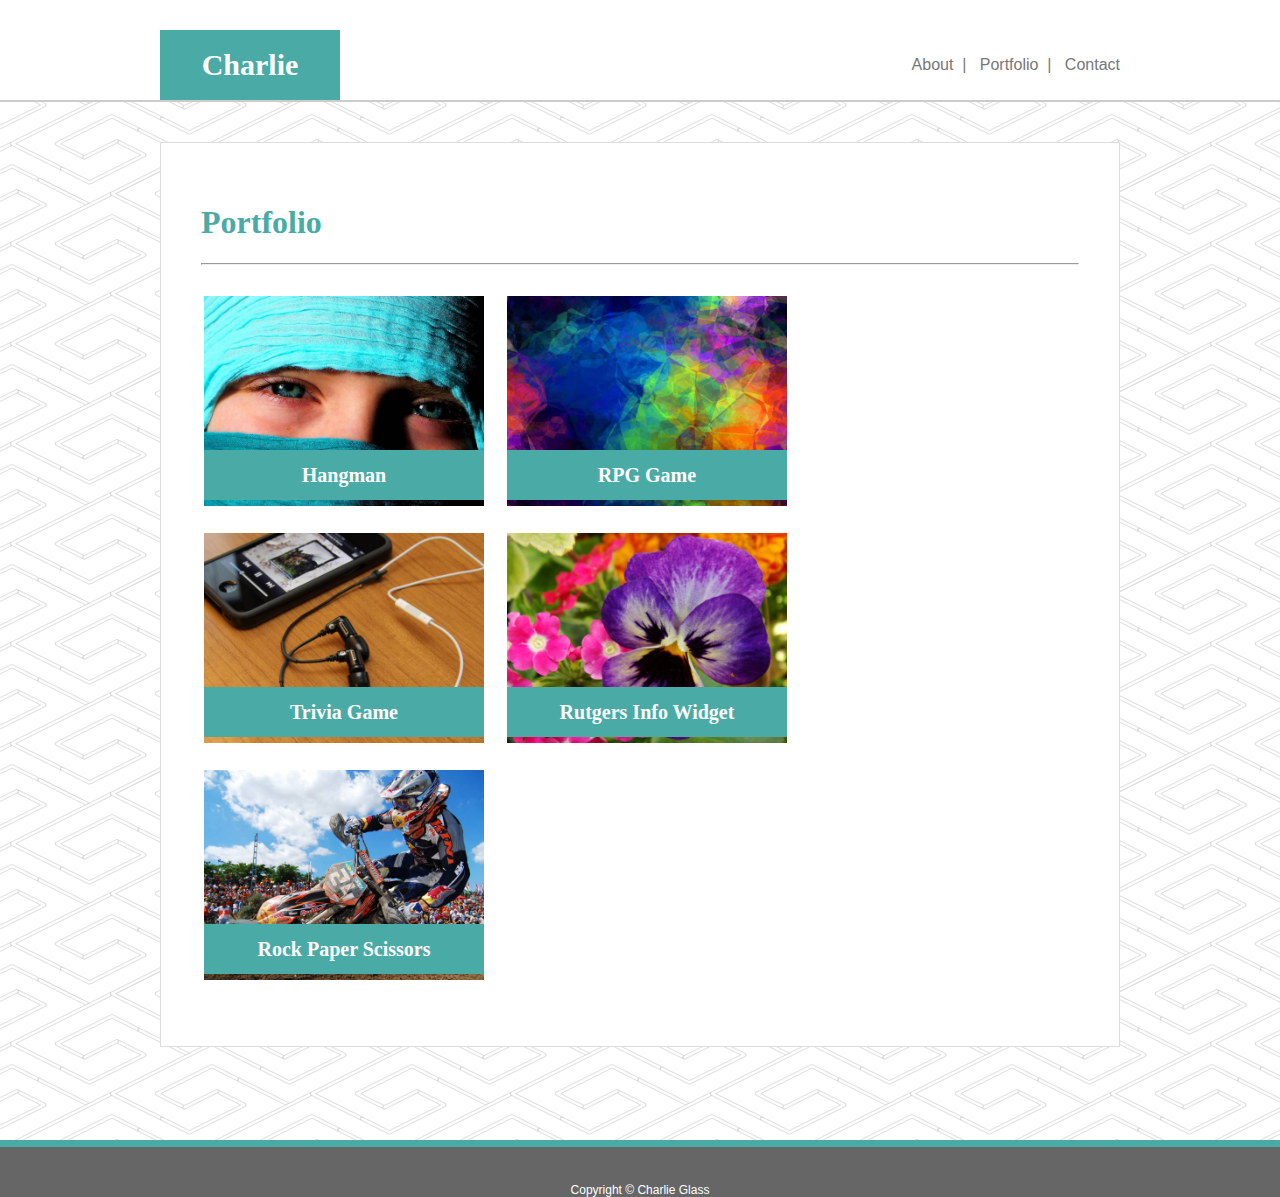
==== portfolio.html @ 4dd853ff "files ready for upload" ====
<!DOCTYPE html>
<html>
<head>
    <meta charset="utf-8" />
    <meta http-equiv="X-UA-Compatible" content="IE=edge">
    <title>Charlie's Portfolio</title>
    <meta name="viewport" content="width=device-width, initial-scale=1">
    <link rel="stylesheet" type="text/css" media="screen" href="assets/css/style.css" />
</head>

<body>
    <header>
        <div class = "header_container">
            <div class = "name_tag">Charlie</div>
            <div class = "page_links_container">
                <!--Clickable links to the other pages in the portfolio-->
                <a class = "page_links" href = "index.html">About</a><span>&nbsp;&nbsp;|&nbsp;&nbsp;</span>
                <a class = "page_links" href = "portfolio.html">Portfolio</a><span>&nbsp;&nbsp;|&nbsp;&nbsp;</span>
                <a class = "page_links" href = "contact.html">Contact</a>
            </div>
        </div>
    </header>

    <div class = "content_container">
        <h1>Portfolio</h1>
        <hr>
        <div class = "table_container">
            <!--Use table for structure of portfolio-->
            <table class = "portfolio_content">
                <tr>
                    <td class = "portfolio_section">
                        <img src = "assets/images/blue_eyes.jpg" alt = "Hangman" class = "portfolio_image">
                        <div class = "portfolio_tag">
                            <!--Links that currently go nowhere-->
                            <a href = "" class = "portfolio_link">
                                Hangman
                            </a>
                        </div>
                    </td>
                    <td class = "portfolio_section">
                        <img src = "assets/images/colors.jpg" alt = "RPG" class = "portfolio_image">
                        <div class = "portfolio_tag">
                            <a href = "" class = "portfolio_link">
                                RPG Game
                            </a>
                        </div>
                    </td>
                </tr>
                <tr>
                    <td class = "portfolio_section">
                        <img src = "assets/images/earphones.jpg" alt = "Trivia" class = "portfolio_image">
                        <div class = "portfolio_tag">
                            <a href = "" class = "portfolio_link">
                                Trivia Game
                            </a>
                        </div>
                    </td>
                    <td class = "portfolio_section">
                        <img src = "assets/images/flowers.jpg" alt = "Rutgers" class = "portfolio_image">
                        <div class = "portfolio_tag">
                            <a href = "" class = "portfolio_link">
                                Rutgers Info Widget
                            </a>
                        </div>
                    </td>
                </tr>
                <tr>
                    <td class = "portfolio_section">
                        <img src = "assets/images/motorcycle.jpg" alt = "RPS" class = "portfolio_image">
                        <div class = "portfolio_tag">
                            <a href = "" class = "portfolio_link">
                                Rock Paper Scissors
                            </a>
                        </div>
                    </td>
                    <td class = "portfolio_section">
                    </td>
                </tr>
            </table>
        </div>
    </div>

    <footer><div class = "footer_text">Copyright &copy; Charlie Glass</div></footer>
    
</body>
</html>
---- assets/css/style.css ----
html{
    height: 100%;
}
body{
    position: relative;
    /*Background image pattern*/
    background-image: url("../images/pipes.png");
    min-height: 100%;
    padding: 0;
    margin: 0;
    color: #777777;
    font-family: 'Arial', 'Helvetica Neue', Helvetica, sans-serif;
}

/*Use this pseduo-class for positioning of footer at the very bottom*/
body::after {
    content: '';
    display: block;
    height: 50px;
}

header{
    background-color: #ffffff;
    margin-bottom: 40px;
    border-bottom: 2px solid #cccccc;
}

.header_container{
    width: 960px;
    height: 100px;
    margin: auto;
    position: relative;
}

/*Use of line-height and text-align: center; and vertical-align: middle
to essentially center text in div*/

.name_tag{
    position: absolute;
    left: 0px;
    bottom: 0px;
    height: 70px;
    line-height: 70px;
    width: 180px;
    text-align: center;
    vertical-align: middle;
    font-size: 30px;
    font-weight: bold;
    font-family: 'Georgia', Times, Times New Roman, serif;
    color: white;
    background-color: #4aaaa5;
}


.page_links_container{
    position: absolute;
    right: 0px;
    bottom: 0px;
    height: 70px;
    line-height: 70px;
    width: auto;
    text-align: center;
    vertical-align: middle;
}

.page_links{
    color: #777777;
    text-decoration: none;
}

/*Make every link turn blue when you hover over it*/
a:hover{
    color: blue;
}

.content_container{
    width: 878px;
    margin: auto;
    margin-bottom: 100px;
    background-color: white;
    padding-top: 40px;
    padding-bottom: 40px;
    padding-left: 40px;
    padding-right: 40px;
    border: 1px solid #dddddd;
    position: relative;
}

h1{
    font-family: 'Georgia', Times, Times New Roman, serif;
    color: #4aaaa5;
}

.profile_pic{
    height: 15%;
    width: 15%;
    padding-right: 20px;
    /*Profile pic floats left of bio text*/
    float: left;
}

.bio{
    line-height: 2;
}

footer{
    position: absolute;
    width: 100%;
    height: 50px;
    bottom: 0px;
    background-color: #666666;
    border-top: 7px solid #4aaaa5;
    margin-top: 70px;
}

.footer_text{
    width: 100%;   
    color: white;
    position: absolute;
    bottom: 0px;
    text-align: center;
    font-size: 12px;
}

.portfolio_content{
    border: none;
    padding-top: 20px;
}

.portfolio_section{
    position: relative;
    padding-right: 20px;
    padding-bottom: 20px;
    width: 280px;
    height: 210px;
}

.portfolio_image{
    width: 280px;
    height: 210px;
    z-index: 1;
}

.portfolio_tag{
    position: absolute;
    width: 280px;
    height: 50px;
    bottom: 30px;
    background-color: #4aaaa5;
    z-index: 2;
}

.portfolio_link{
    position: absolute;
    height: 50px;
    text-align: center;
    color: white;
    font-weight: bold;
    width: 280px;
    vertical-align: middle;
    line-height: 50px;
    font-size: 20px;
    font-family: 'Georgia', Times, Times New Roman, serif;
    text-decoration: none;
}

.form_container{
    position: relative;
}

.textbox{
    width: 100%;
    margin-top: 10px;
    margin-bottom: 10px;
    padding: 5px;
}

textarea{
    width: 100%;
    height: 150px;
    margin-top: 10px;
    margin-bottom: 10px;
    padding: 5px;
    border-width: 2px;
    border-color: rgb(238, 238, 238);
}

.submit_button{
    height: 40px;
    width: 125px;
    font-size: 20px;
    margin-top: 15px;
    color: white;
    background-color: #4aaaa5;
    text-align: center;
    vertical-align: middle;
    line-height: 40px;
    border: none;
}

.submit_button:hover{
    color: blue;
}

@media screen and (max-width: 980px) {
    .content_container{
        width: 650px;
        margin-left: 50px;
        position: relative;
    }
    .header_container{
        margin-left: 50px;
        width: 90%;
    }
    
    .profile_pic{
        height: 25%;
        width: 25%;
    }
    
}

@media screen and (max-width: 768px) {
    .content_container, .header_container{
        width: 90%;
        margin: auto;
        padding-left: 20px;
        padding-right: 20px;
    }

}

@media screen and (max-width: 640px) {
    .content_container{
        margin-bottom: 50px;
    }
    
    .header_container{
        clear: both;
        height: 140px;
        margin: 0;
        padding: 0;
        width: 100%
    }
    .name_tag{
        width: 100%;
        display: block;
        position: relative;
    }
    
    .page_links_container{
        width: 100%;
        float: right;
        right:none;
        display: block;
    }
   .profile_pic{
        position: relative;
        width: 100%;
    }
    .portfolio_image{
        position: absolute;
        width: 100%;
        height: 100%;
        text-align: center;
    }

    /* .rt{
        float: right;
    } */ 

    /* table{
        text-align: center;
    } */

    .table_container{
        position: relative;
        margin: auto;
        text-align: center;
        width: 100%;

    }

    td{
        display: block;
        text-align: center;
        position: absolute;
        width: 100%;
        margin-bottom: 30px;
    }
    
    .portfolio_tag{
        display: inline-block;
        width: 100%;
        text-align: center;

    }

    .portfolio_link{
        position: static;
        width: auto;
    }
}
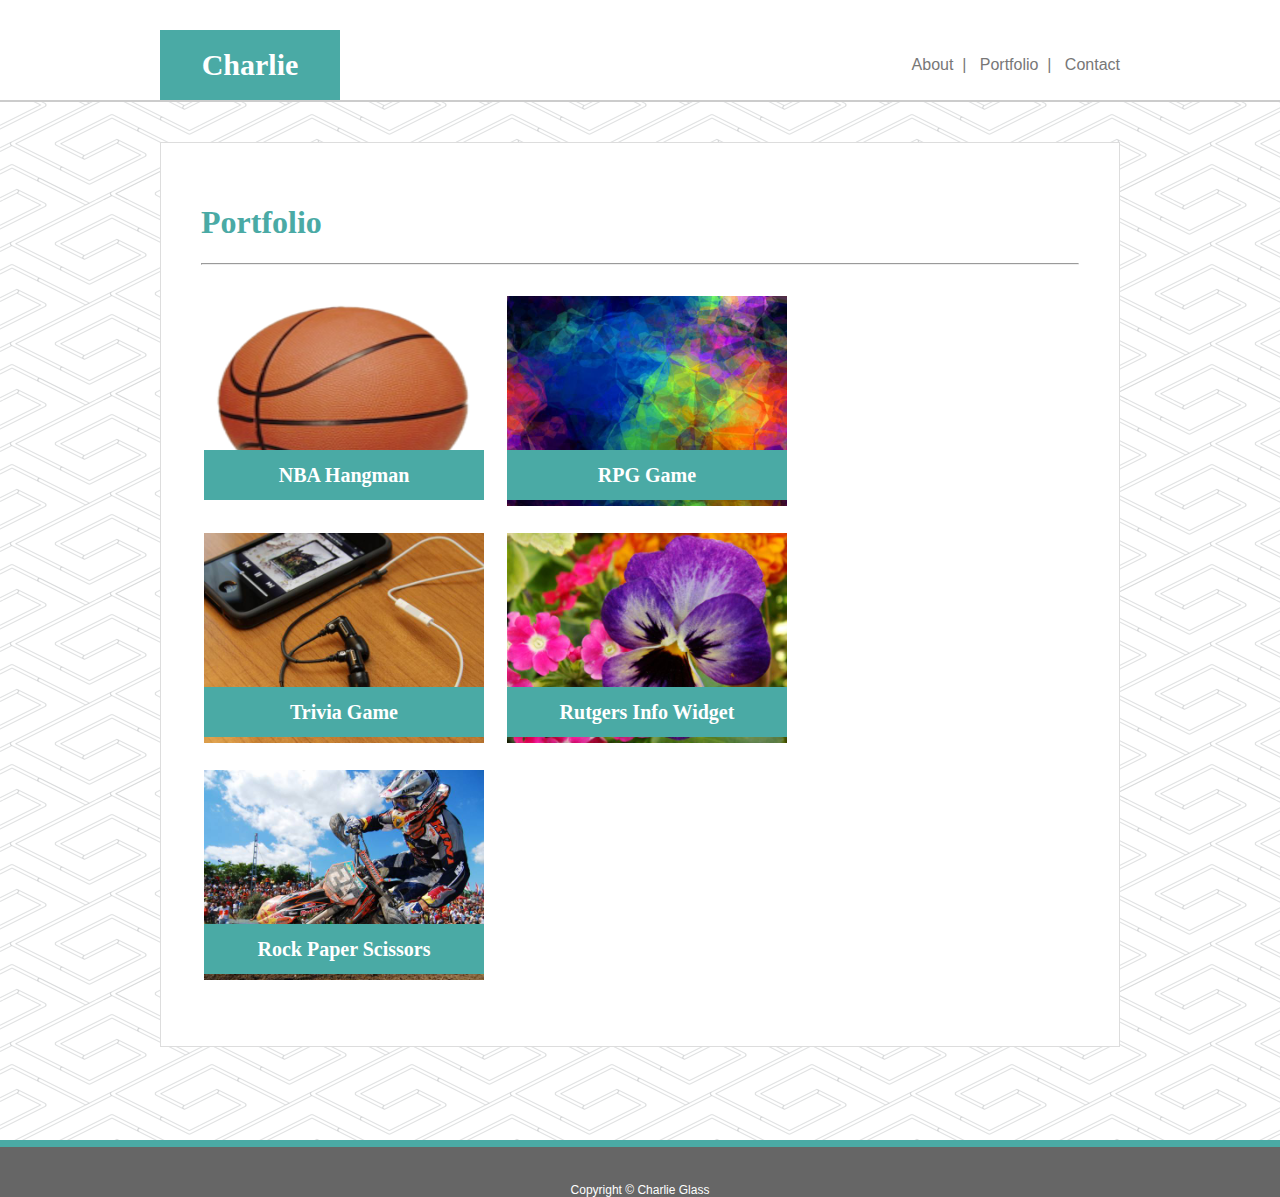
==== commit f16f3539: "Adding NBA Team Word-Guess-Game to my portfolio" ====
--- a/portfolio.html
+++ b/portfolio.html
@@ -29,11 +29,11 @@
             <table class = "portfolio_content">
                 <tr>
                     <td class = "portfolio_section">
-                        <img src = "assets/images/blue_eyes.jpg" alt = "Hangman" class = "portfolio_image">
+                        <img src = "assets/images/basketball.png" alt = "NBA Team Hangman" class = "portfolio_image">
                         <div class = "portfolio_tag">
                             <!--Links that currently go nowhere-->
-                            <a href = "" class = "portfolio_link">
-                                Hangman
+                            <a href = "https://charliedglass.github.io/Word-Guess-Game/index.html" class = "portfolio_link">
+                                NBA Hangman
                             </a>
                         </div>
                     </td>
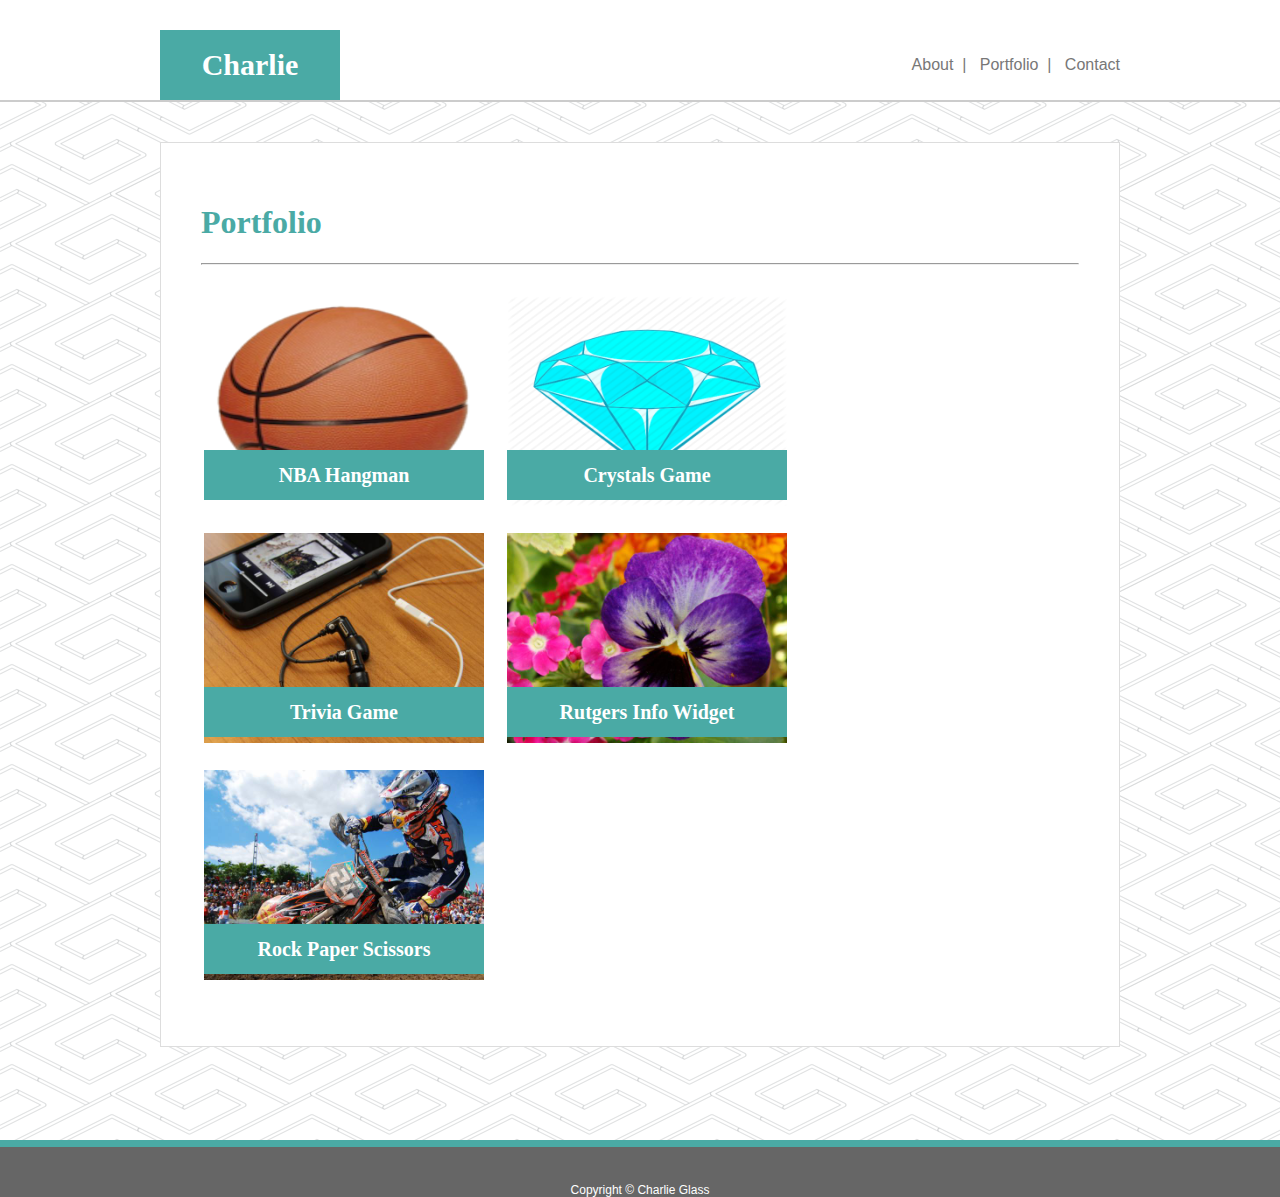
==== commit 18e72e77: "added crystals game to portfolio" ====
--- a/portfolio.html
+++ b/portfolio.html
@@ -38,10 +38,10 @@
                         </div>
                     </td>
                     <td class = "portfolio_section">
-                        <img src = "assets/images/colors.jpg" alt = "RPG" class = "portfolio_image">
+                        <img src = "assets/images/crystal.png" alt = "Crystal" class = "portfolio_image">
                         <div class = "portfolio_tag">
-                            <a href = "" class = "portfolio_link">
-                                RPG Game
+                            <a href = "https://charliedglass.github.io/unit-4-game/" class = "portfolio_link">
+                                Crystals Game
                             </a>
                         </div>
                     </td>
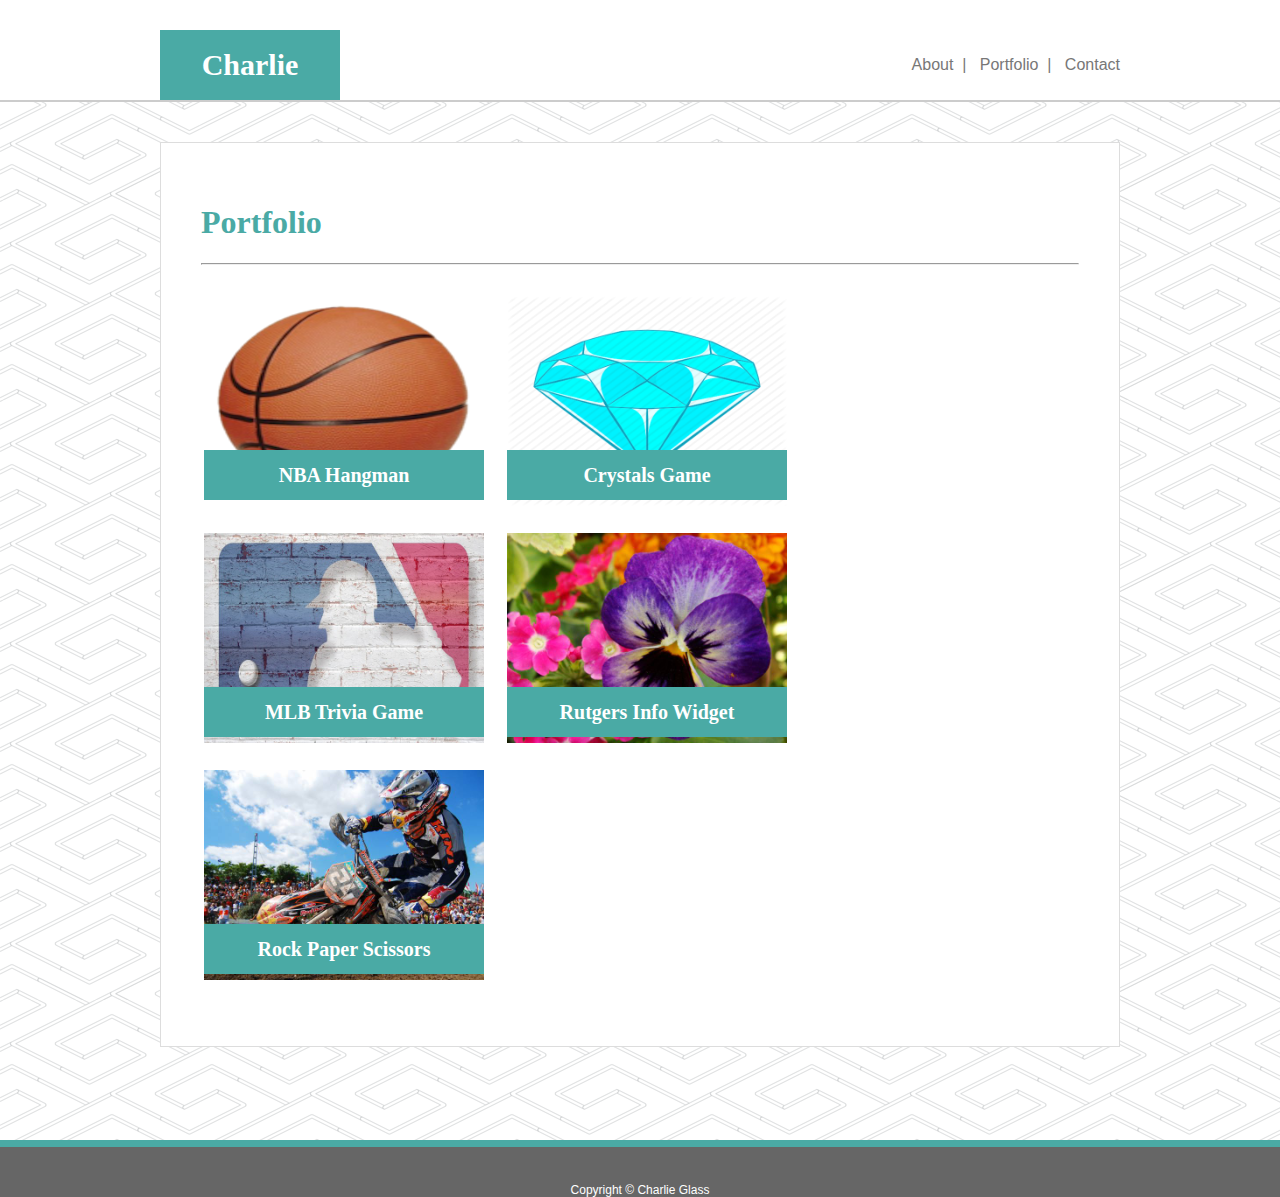
==== commit 6d56e4e0: "adding mlb trivia game to portfolio" ====
--- a/portfolio.html
+++ b/portfolio.html
@@ -48,10 +48,10 @@
                 </tr>
                 <tr>
                     <td class = "portfolio_section">
-                        <img src = "assets/images/earphones.jpg" alt = "Trivia" class = "portfolio_image">
+                        <img src = "assets/images/mlb.jpg" alt = "Trivia" class = "portfolio_image">
                         <div class = "portfolio_tag">
-                            <a href = "" class = "portfolio_link">
-                                Trivia Game
+                            <a href = "https://charliedglass.github.io/TriviaGame/" class = "portfolio_link">
+                                MLB Trivia Game
                             </a>
                         </div>
                     </td>
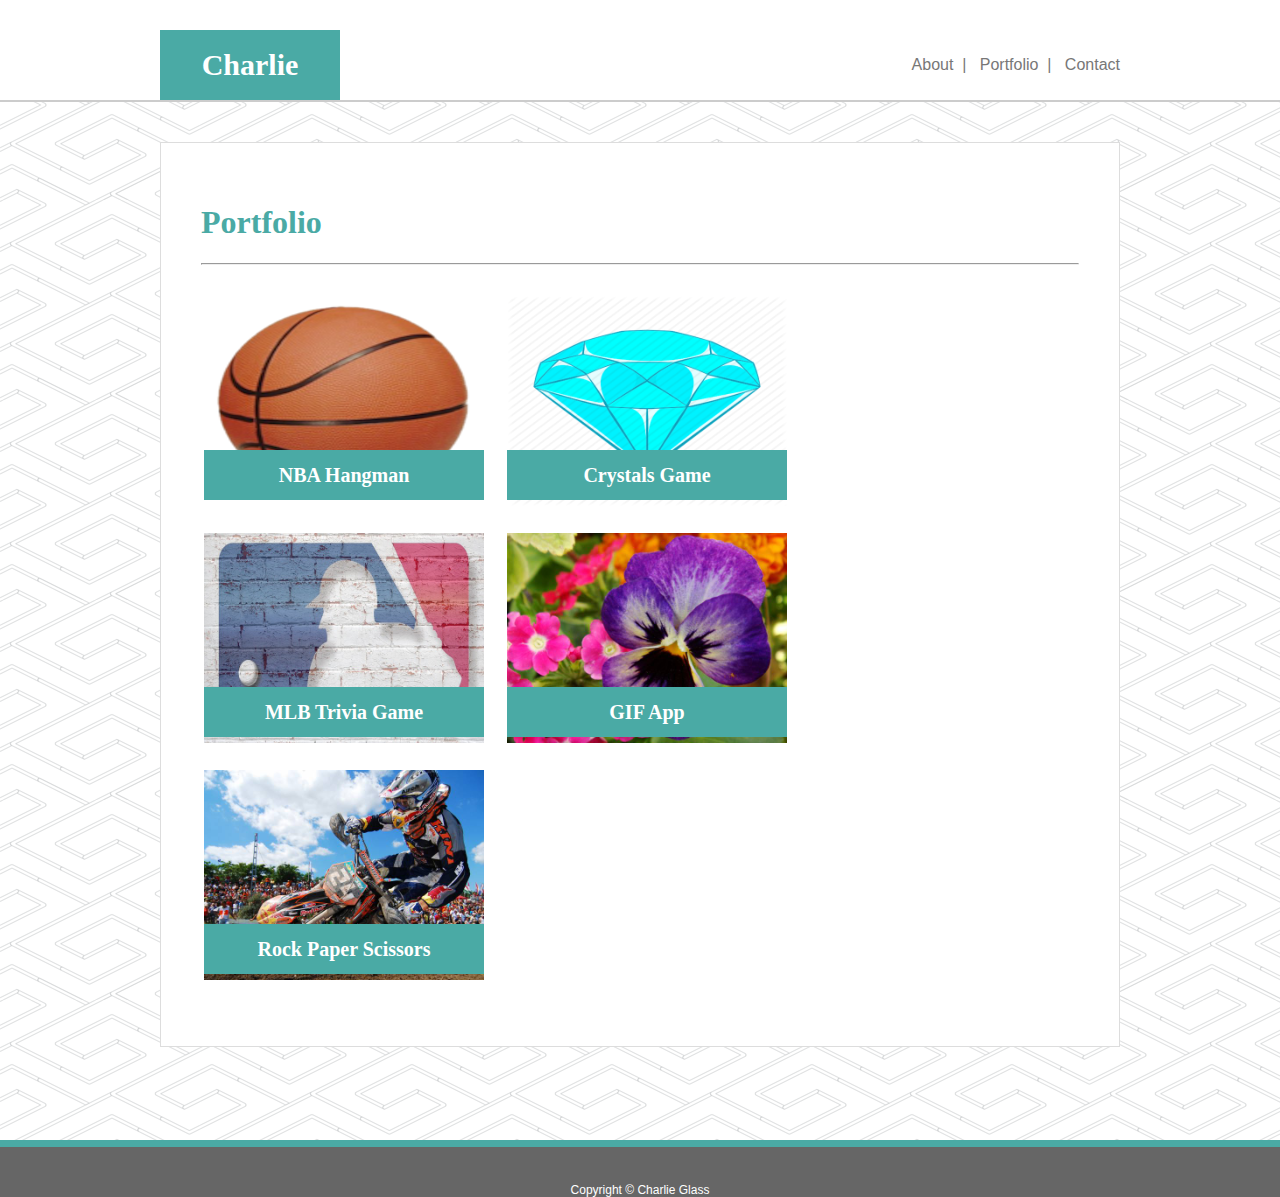
==== commit 8206fd83: "adding the gif app to my portfolio" ====
--- a/portfolio.html
+++ b/portfolio.html
@@ -58,8 +58,8 @@
                     <td class = "portfolio_section">
                         <img src = "assets/images/flowers.jpg" alt = "Rutgers" class = "portfolio_image">
                         <div class = "portfolio_tag">
-                            <a href = "" class = "portfolio_link">
-                                Rutgers Info Widget
+                            <a href = "https://charliedglass.github.io/GifTastic" class = "portfolio_link">
+                                GIF App
                             </a>
                         </div>
                     </td>
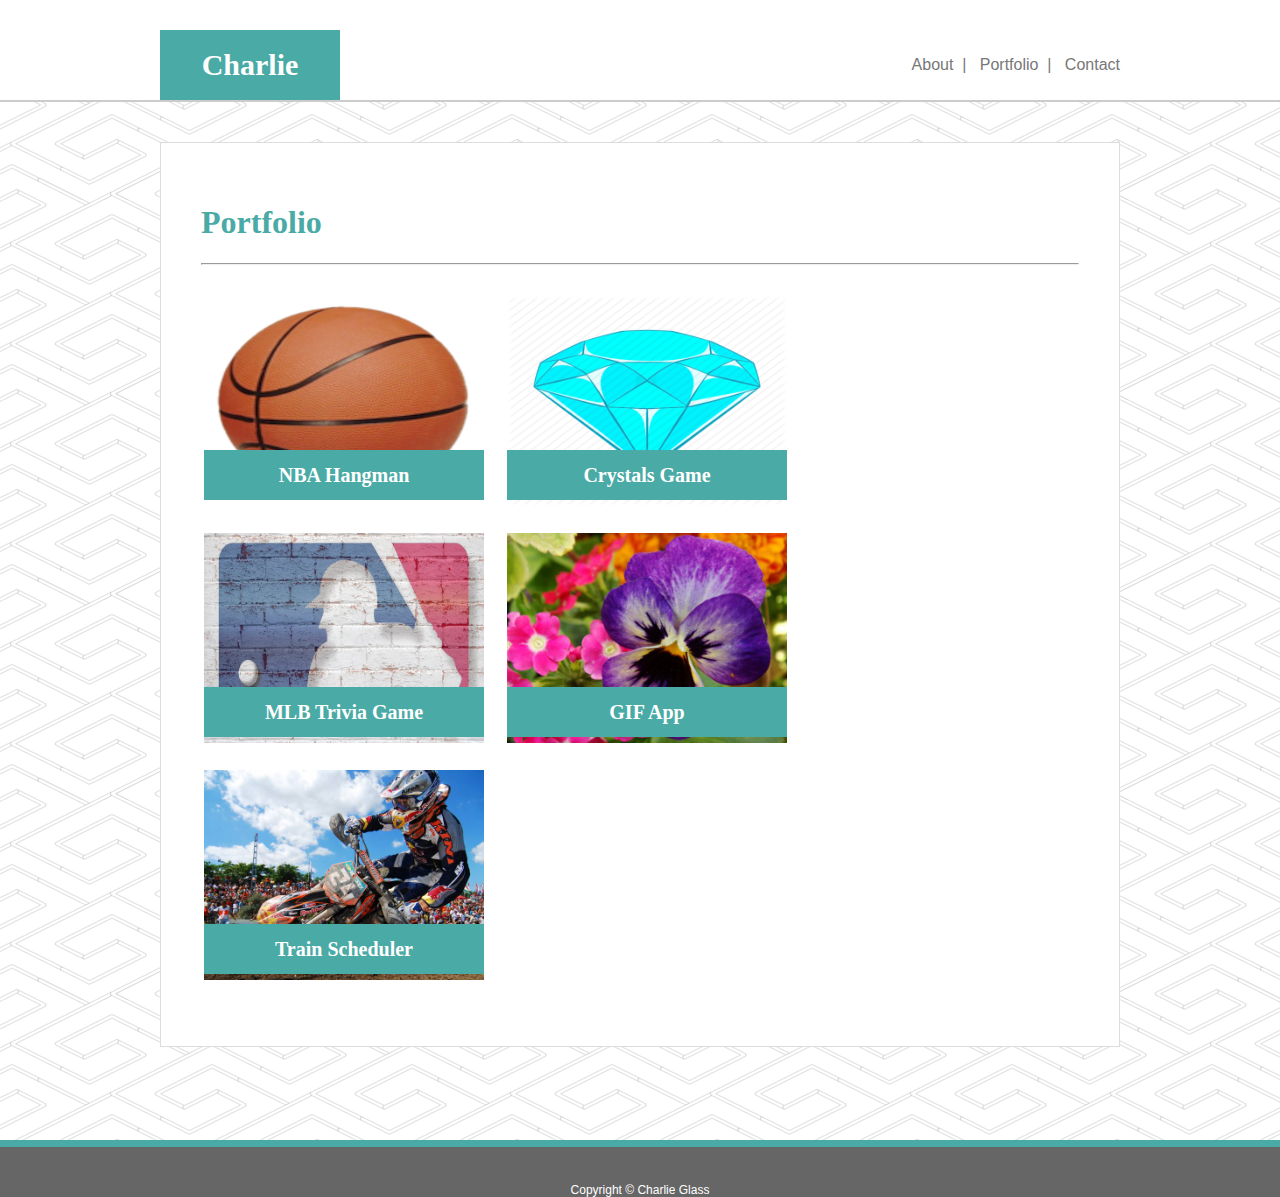
==== commit b65f9828: "adding the train scheduler to my portfolio" ====
--- a/portfolio.html
+++ b/portfolio.html
@@ -66,10 +66,10 @@
                 </tr>
                 <tr>
                     <td class = "portfolio_section">
-                        <img src = "assets/images/motorcycle.jpg" alt = "RPS" class = "portfolio_image">
+                        <img src = "assets/images/motorcycle.jpg" alt = "Train Scheduler" class = "portfolio_image">
                         <div class = "portfolio_tag">
-                            <a href = "" class = "portfolio_link">
-                                Rock Paper Scissors
+                            <a href = "https://charliedglass.github.io/Train-Scheduler/" class = "portfolio_link">
+                                Train Scheduler
                             </a>
                         </div>
                     </td>
